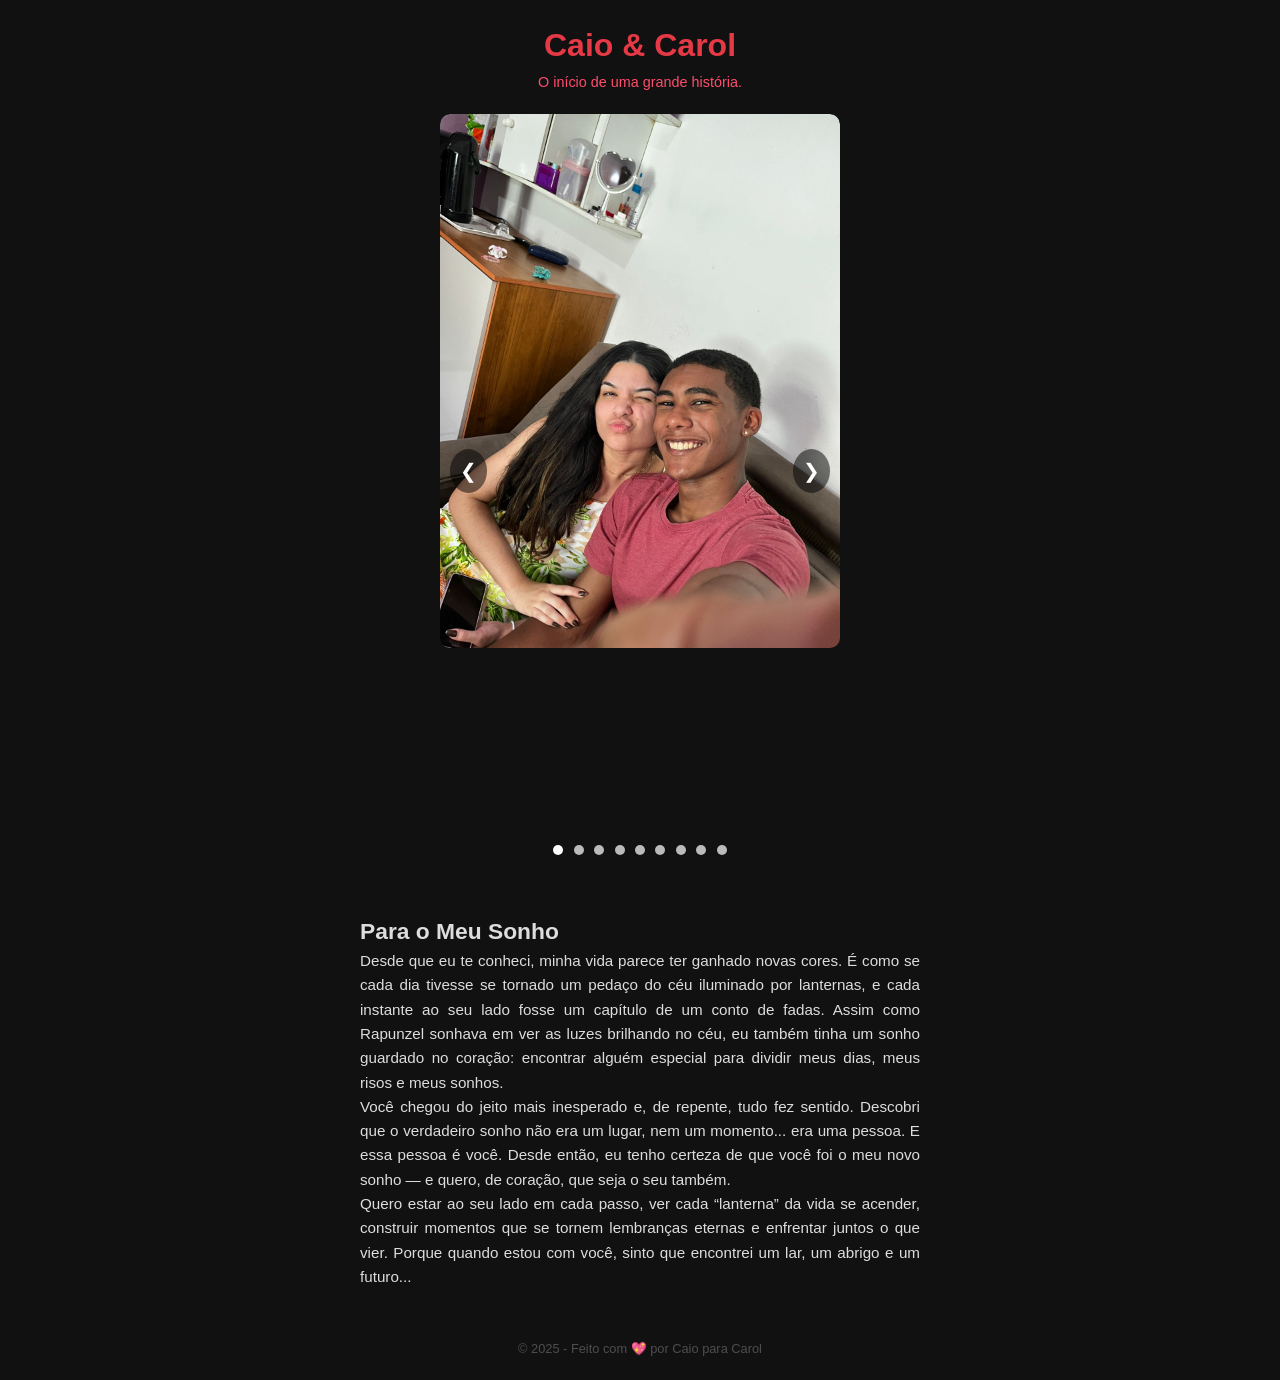
==== index.html @ 990a6acb "Add files via upload" ====
<!DOCTYPE html>
<html lang="pt-BR">
<head>
  <meta charset="UTF-8">
  <meta name="viewport" content="width=device-width, initial-scale=1.0">
  <title>Caio & Carol</title>
  <link rel="stylesheet" href="style.css">
</head>
<body>
  <div class="container">

    <!-- Cabeçalho -->
    <header>
      <h1>Caio & Carol</h1>
      <p>O início de uma grande história.</p>
    </header>

    <!-- Carrossel -->
    <div class="carousel">
      <button class="prev">&#10094;</button>
      <div class="slides">
        <img src="img1.png.jpeg" alt="Foto 1">
        <img src="img2.png.jpeg" alt="Foto 2">
        <img src="img3.png.jpeg" alt="Foto 3">
        <img src="img4.png.jpeg" alt="Foto 4">
        <img src="img5.png.jpeg" alt="Foto 5">
        <img src="img6.png.jpeg" alt="Foto 6">
        <img src="img7.png.jpeg" alt="Foto 7">
        <img src="img8.png.jpeg" alt="Foto 8">
        <img src="img9.png.jpeg" alt="Foto 9">
      </div>
      <button class="next">&#10095;</button>
    </div>

    <!-- Indicadores -->
    <div class="dots">
      <span class="dot active"></span>
      <span class="dot"></span>
      <span class="dot"></span>
      <span class="dot"></span>
      <span class="dot"></span>
      <span class="dot"></span>
      <span class="dot"></span>
      <span class="dot"></span>
      <span class="dot"></span>
    </div>

    <!-- Texto principal -->
    <section class="texto">
      <h1>Para o Meu Sonho</h1>
      <p>
        Desde que eu te conheci, minha vida parece ter ganhado novas cores. É como se cada dia tivesse se tornado um pedaço do céu iluminado por lanternas, e cada instante ao seu lado fosse um capítulo de um conto de fadas. Assim como Rapunzel sonhava em ver as luzes brilhando no céu, eu também tinha um sonho guardado no coração: encontrar alguém especial para dividir meus dias, meus risos e meus sonhos.
      </p>
      <p>
        Você chegou do jeito mais inesperado e, de repente, tudo fez sentido. Descobri que o verdadeiro sonho não era um lugar, nem um momento... era uma pessoa. E essa pessoa é você. Desde então, eu tenho certeza de que você foi o meu novo sonho — e quero, de coração, que seja o seu também.
      </p>
      <p>
        Quero estar ao seu lado em cada passo, ver cada “lanterna” da vida se acender, construir momentos que se tornem lembranças eternas e enfrentar juntos o que vier. Porque quando estou com você, sinto que encontrei um lar, um abrigo e um futuro...
      </p>
    </section>

    <!-- Rodapé -->
    <footer class="footer">
      <p>© 2025 - Feito com 💖 por Caio para Carol</p>
    </footer>

  </div>
  <script src="script.js"></script>
</body>
</html>
---- style.css ----
/* Reset */
* {
  margin: 0;
  padding: 0;
  box-sizing: border-box;
}

body {
  font-family:'Lucida Sans', 'Lucida Sans Regular', 'Lucida Grande', 'Lucida Sans Unicode', Geneva, Verdana, sans-serif;
  background-color: #111;
  color: #f1f1f1;
  line-height: 1.6;
  align-items: center;
  text-align: center;
}

.container {
  max-width: 600px;
  margin: auto;
  padding: 20px;
}

/* Cabeçalho */
header h1 {
  color: #e63946;
  font-size: 2rem;
  font-weight: bold;
}

header p {
  font-size: 0.9rem;
  color: #ff4d6d;
  margin-bottom: 20px;
}

/* Carrossel */
.carousel {
  position: relative;
  max-width: 400px;
  margin: auto;
  overflow: hidden;
  border-radius: 10px;
}

.slides {
  display: flex;
  transition: transform 0.5s ease-in-out;
}

.slides img {
  width: 100%;
  height: 100%;
  border-radius: 10px;
}

/* Botões */
.prev, .next {
  position: absolute;
  top: 50%;
  transform: translateY(-50%);
  background: rgba(0,0,0,0.5);
  border: none;
  padding: 10px;
  cursor: pointer;
  font-size: 20px;
  color: #fff;
  border-radius: 50%;
}

.prev { left: 10px; }
.next { right: 10px; }

/* Dots */
.dots {
  text-align: center;
  margin: 10px 0;
}

.dot {
  height: 10px;
  width: 10px;
  margin: 0 3px;
  background-color: #bbb;
  border-radius: 50%;
  display: inline-block;
  transition: 0.3s;
  cursor: pointer;
}

.dot.active {
  background-color: #fff;
}

/* Texto */
.texto {
  text-align: justify;
  align-items: justify;
  margin: 50px auto;
  text-align: justify;
  color: #ddd;
  font-size: 0.95rem;
}

/* Rodapé */
footer {
  margin-top: 30px;
  font-size: 0.8rem;
  color: #4e4e4e;
}
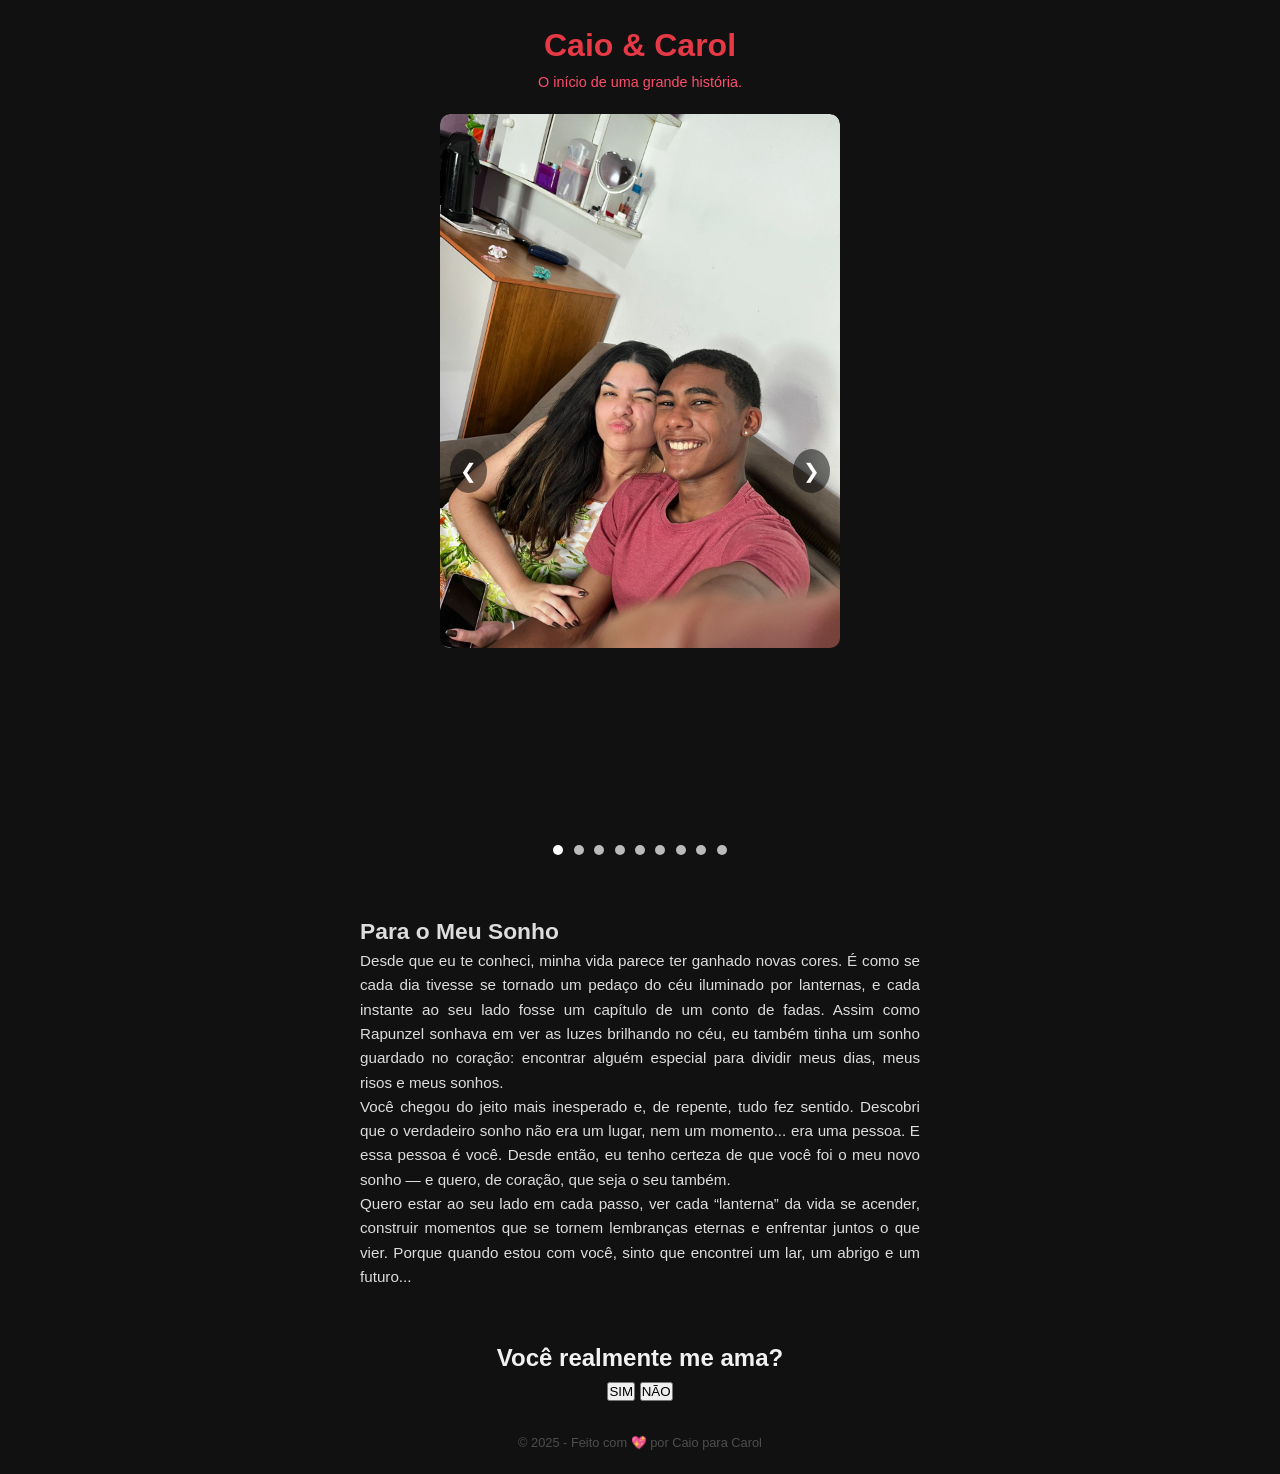
==== commit e4f28e5e: "Update index.html" ====
--- a/index.html
+++ b/index.html
@@ -59,6 +59,12 @@
       </p>
     </section>
 
+    <h2>Você realmente me ama?</h2>
+    <div class="botão">
+      <Button>SIM</Button>
+      <BUTTon id='btn' onmouseover="desvia()">NÃO    </BUTTon>
+    </div>
+
     <!-- Rodapé -->
     <footer class="footer">
       <p>© 2025 - Feito com 💖 por Caio para Carol</p>
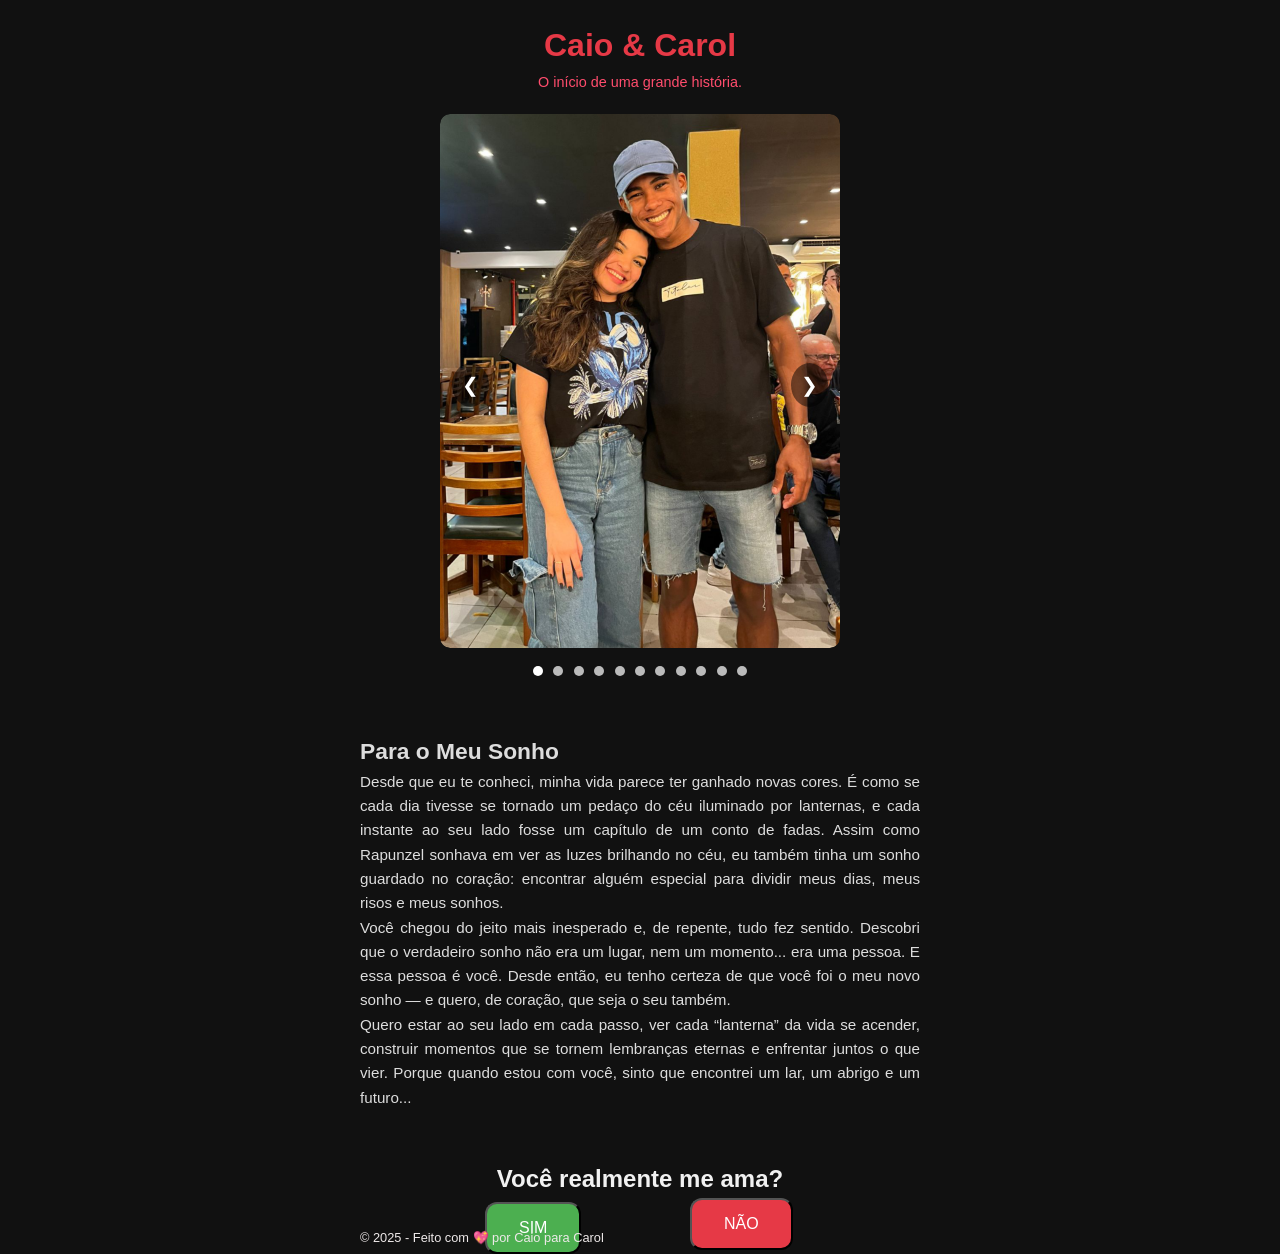
==== commit d4b771d8: "Add files via upload" ====
--- a/index.html
+++ b/index.html
@@ -19,15 +19,17 @@
     <div class="carousel">
       <button class="prev">&#10094;</button>
       <div class="slides">
-        <img src="img1.png.jpeg" alt="Foto 1">
-        <img src="img2.png.jpeg" alt="Foto 2">
-        <img src="img3.png.jpeg" alt="Foto 3">
-        <img src="img4.png.jpeg" alt="Foto 4">
-        <img src="img5.png.jpeg" alt="Foto 5">
-        <img src="img6.png.jpeg" alt="Foto 6">
-        <img src="img7.png.jpeg" alt="Foto 7">
-        <img src="img8.png.jpeg" alt="Foto 8">
-        <img src="img9.png.jpeg" alt="Foto 9">
+        <img src="1.png" alt="Foto 1">
+        <img src="2.png" alt="Foto 2">
+        <img src="3.png" alt="Foto 3">
+        <img src="4.png" alt="Foto 4">
+        <img src="5.png" alt="Foto 5">
+        <img src="6.png" alt="Foto 6">
+        <img src="7.png" alt="Foto 7">
+        <img src="8.png" alt="Foto 8">
+        <img src="9.png" alt="Foto 9">
+        <img src="10.png" alt="Foto 10">
+        <img src="11.png" alt="Foto 10">
       </div>
       <button class="next">&#10095;</button>
     </div>
@@ -35,6 +37,8 @@
     <!-- Indicadores -->
     <div class="dots">
       <span class="dot active"></span>
+      <span class="dot"></span>
+      <span class="dot"></span>
       <span class="dot"></span>
       <span class="dot"></span>
       <span class="dot"></span>
@@ -60,9 +64,15 @@
     </section>
 
     <h2>Você realmente me ama?</h2>
+    <a href="sim.html">
     <div class="botão">
-      <Button>SIM</Button>
-      <BUTTon id='btn' onmouseover="desvia()">NÃO    </BUTTon>
+        <Button class="btnyes" >SIM</Button>
+        
+    </div>
+    </a>
+    <div class="botão">
+    
+      <BUTTon id='btn' onmouseover="desvia(this)" class="btnno">NÃO    </BUTTon>
     </div>
 
     <!-- Rodapé -->
--- a/style.css
+++ b/style.css
@@ -54,7 +54,7 @@
 }
 
 /* Botões */
-.prev, .next {
+.prev{
   position: absolute;
   top: 50%;
   transform: translateY(-50%);
@@ -66,6 +66,18 @@
   color: #fff;
   border-radius: 50%;
 }
+.next {
+  position: absolute;
+  top: 50%;
+  transform: translateY(-50%);
+  background: rgba(0,0,0,0.5);
+  border: none;
+  padding: 10px;
+  cursor: pointer;
+  font-size: 20px;
+  color: #fff;
+  border-radius: 50%;
+}v, 
 
 .prev { left: 10px; }
 .next { right: 10px; }
@@ -107,3 +119,35 @@
   font-size: 0.8rem;
   color: #4e4e4e;
 }
+
+.footer {
+  margin-top: 30px;
+  font-size: 0.8rem;
+  color: #eee9e9;
+position: fixed;}
+
+button {
+  background-color: #e63946;
+  color: white;
+  padding: 15px 32px;
+  text-align: center;
+  text-decoration: none;
+  display: inline-block;
+  font-size: 16px;
+  margin: 4px 2px;
+  cursor: pointer;
+  border-radius: 12px;
+}
+
+.btnyes {
+  background-color: #4CAF50; /* Green */
+  margin-left: -155px;
+  position: absolute;
+  margin-top: px;    
+  
+}
+.btnno {
+position: absolute;
+margin-left: 50px;
+margin-top: auto;
+}
